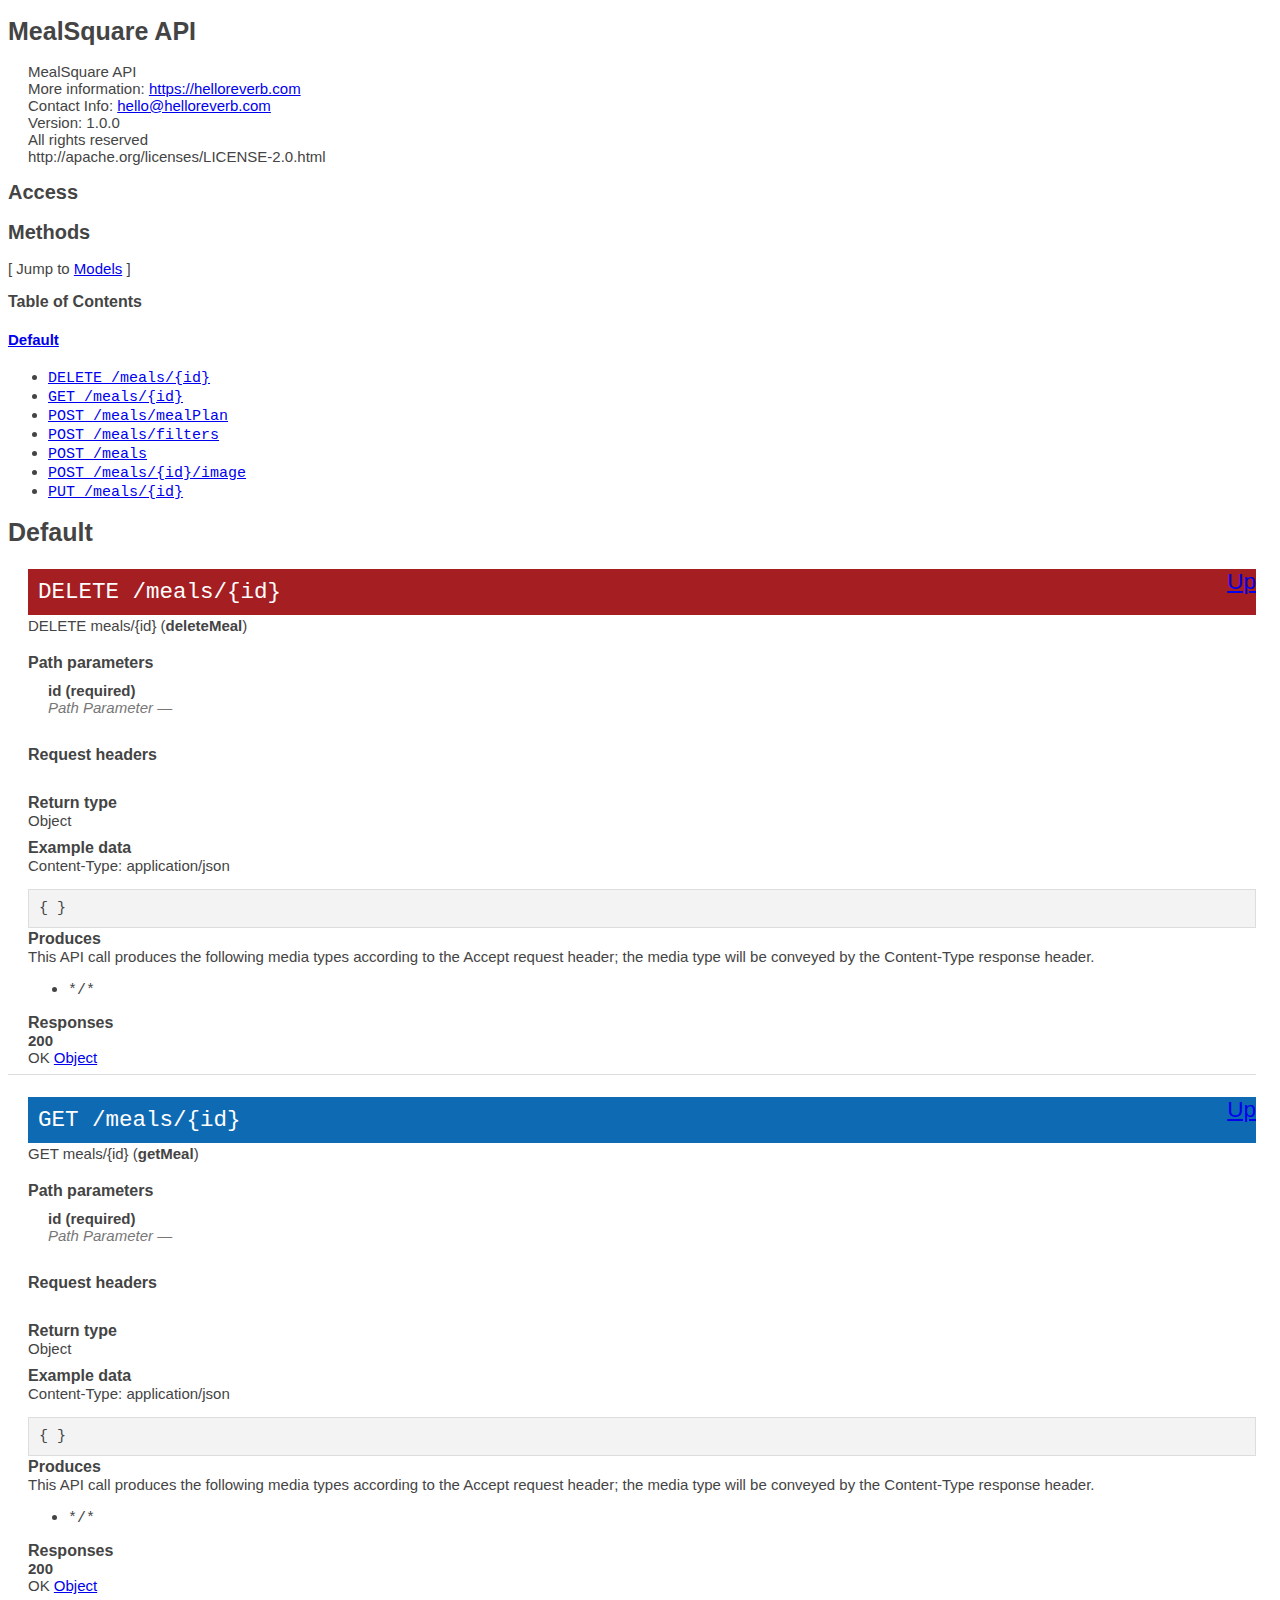
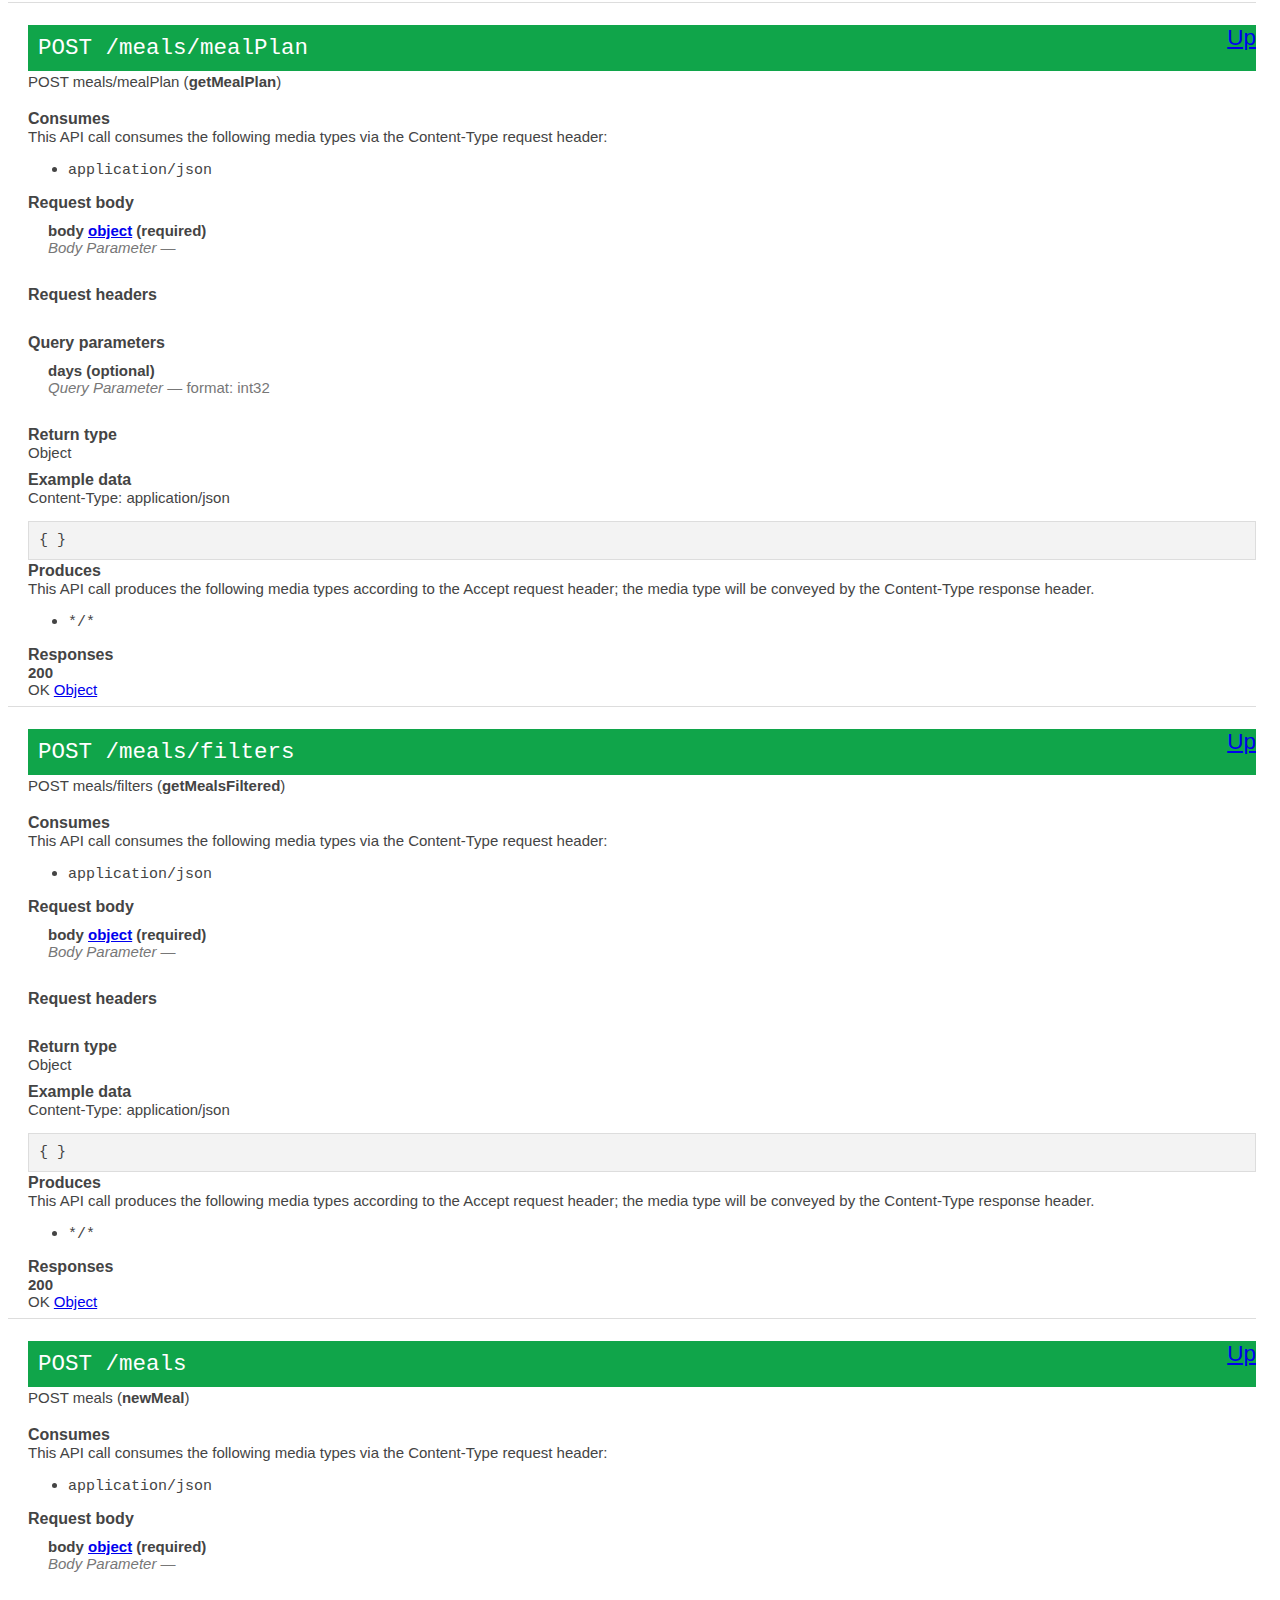
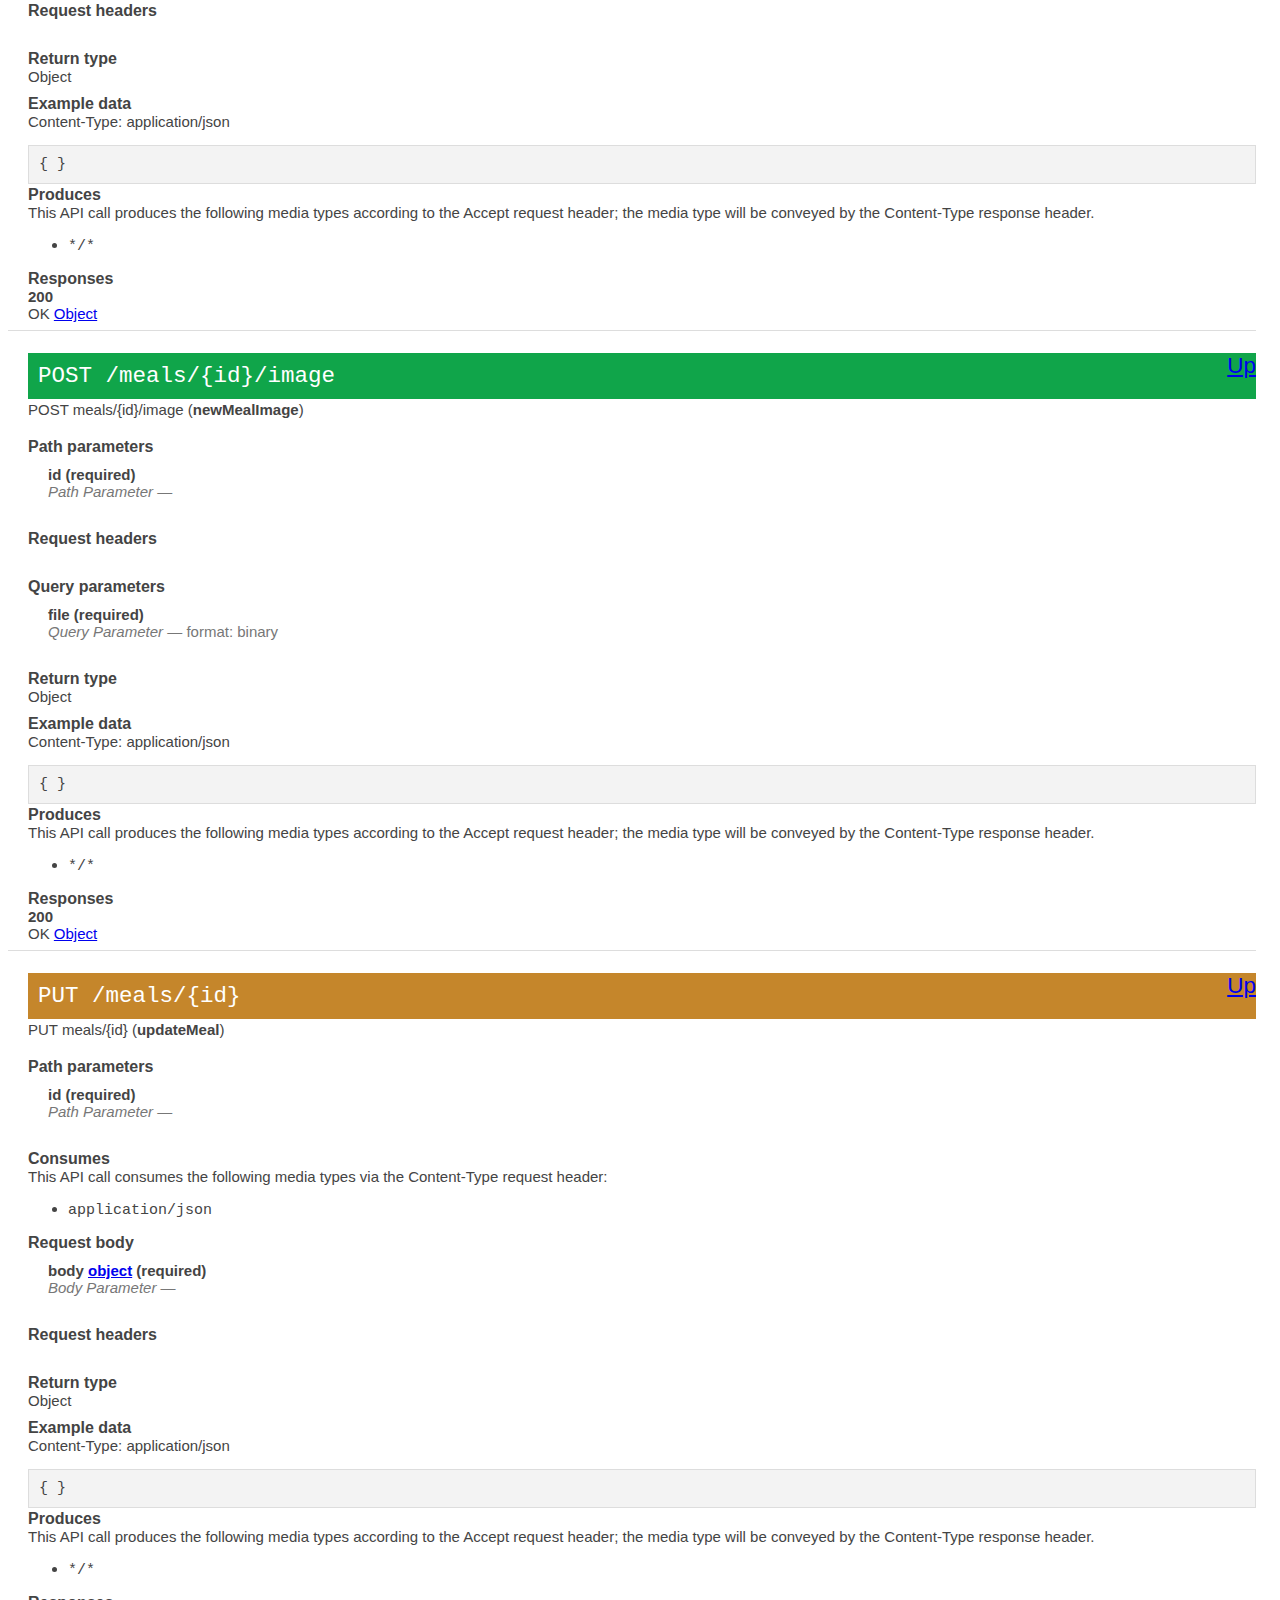
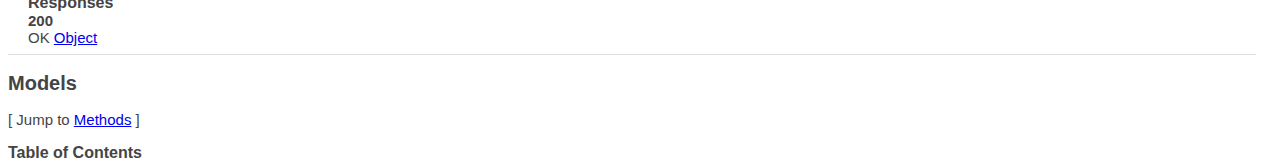
==== src/main/resources/static/mealsquare-api.html @ cbdb3742 "folder structure" ====
<!doctype html>
<html>
  <head>
    <title>MealSquare API</title>
    <style type="text/css">
      body {
      	font-family: Trebuchet MS, sans-serif;
      	font-size: 15px;
      	color: #444;
      	margin-right: 24px;
      }
      
      h1	{
      	font-size: 25px;
      }
      h2	{
      	font-size: 20px;
      }
      h3	{
      	font-size: 16px;
      	font-weight: bold;
      }
      hr	{
      	height: 1px;
      	border: 0;
      	color: #ddd;
      	background-color: #ddd;
      }
      
      .app-desc {
        clear: both;
        margin-left: 20px;
      }
      .param-name {
        width: 100%;
      }
      .license-info {
        margin-left: 20px;
      }
      
      .license-url {
        margin-left: 20px;
      }
      
      .model {
        margin: 0 0 0px 20px;
      }
      
      .method {
        margin-left: 20px;
      }
      
      .method-notes	{
      	margin: 10px 0 20px 0;
      	font-size: 90%;
      	color: #555;
      }
      
      pre {
        padding: 10px;
        margin-bottom: 2px;
      }
      
      .http-method {
       text-transform: uppercase;
      }
      
      pre.get {
        background-color: #0f6ab4;
      }
      
      pre.post {
        background-color: #10a54a;
      }
      
      pre.put {
        background-color: #c5862b;
      }
      
      pre.delete {
        background-color: #a41e22;
      }
      
      .huge	{
      	color: #fff;
      }
      
      pre.example {
        background-color: #f3f3f3;
        padding: 10px;
        border: 1px solid #ddd;
      }
      
      code {
        white-space: pre;
      }
      
      .nickname {
        font-weight: bold;
      }
      
      .method-path {
        font-size: 1.5em;
        background-color: #0f6ab4;
      }
      
      .up {
        float:right;
      }
      
      .parameter {
        width: 500px;
      }
      
      .param {
        width: 500px;
        padding: 10px 0 0 20px;
        font-weight: bold;
      }
      
      .param-desc {
        width: 700px;
        padding: 0 0 0 20px;
        color: #777;
      }
      
      .param-type {
        font-style: italic;
      }
      
      .param-enum-header {
      width: 700px;
      padding: 0 0 0 60px;
      color: #777;
      font-weight: bold;
      }
      
      .param-enum {
      width: 700px;
      padding: 0 0 0 80px;
      color: #777;
      font-style: italic;
      }
      
      .field-label {
        padding: 0;
        margin: 0;
        clear: both;
      }
      
      .field-items	{
      	padding: 0 0 15px 0;
      	margin-bottom: 15px;
      }
      
      .return-type {
        clear: both;
        padding-bottom: 10px;
      }
      
      .param-header {
        font-weight: bold;
      }
      
      .method-tags {
        text-align: right;
      }
      
      .method-tag {
        background: none repeat scroll 0% 0% #24A600;
        border-radius: 3px;
        padding: 2px 10px;
        margin: 2px;
        color: #FFF;
        display: inline-block;
        text-decoration: none;
      }
    </style>
  </head>
  <body>
  <h1>MealSquare API</h1>
    <div class="app-desc">MealSquare API</div>
    <div class="app-desc">More information: <a href="https://helloreverb.com">https://helloreverb.com</a></div>
    <div class="app-desc">Contact Info: <a href="hello@helloreverb.com">hello@helloreverb.com</a></div>
    <div class="app-desc">Version: 1.0.0</div>
    
    <div class="license-info">All rights reserved</div>
    <div class="license-url">http://apache.org/licenses/LICENSE-2.0.html</div>
  <h2>Access</h2>

  <h2><a name="__Methods">Methods</a></h2>
  [ Jump to <a href="#__Models">Models</a> ]

  <h3>Table of Contents </h3>
  <div class="method-summary"></div>
  <h4><a href="#Default">Default</a></h4>
  <ul>
  <li><a href="#deleteMeal"><code><span class="http-method">delete</span> /meals/{id}</code></a></li>
  <li><a href="#getMeal"><code><span class="http-method">get</span> /meals/{id}</code></a></li>
  <li><a href="#getMealPlan"><code><span class="http-method">post</span> /meals/mealPlan</code></a></li>
  <li><a href="#getMealsFiltered"><code><span class="http-method">post</span> /meals/filters</code></a></li>
  <li><a href="#newMeal"><code><span class="http-method">post</span> /meals</code></a></li>
  <li><a href="#newMealImage"><code><span class="http-method">post</span> /meals/{id}/image</code></a></li>
  <li><a href="#updateMeal"><code><span class="http-method">put</span> /meals/{id}</code></a></li>
  </ul>

  <h1><a name="Default">Default</a></h1>
  <div class="method"><a name="deleteMeal"></a>
    <div class="method-path">
    <a class="up" href="#__Methods">Up</a>
    <pre class="delete"><code class="huge"><span class="http-method">delete</span> /meals/{id}</code></pre></div>
    <div class="method-summary">DELETE meals/{id} (<span class="nickname">deleteMeal</span>)</div>
    <div class="method-notes"></div>

    <h3 class="field-label">Path parameters</h3>
    <div class="field-items">
      <div class="param">id (required)</div>
      
            <div class="param-desc"><span class="param-type">Path Parameter</span> &mdash;  </div>    </div>  <!-- field-items -->



    <h3 class="field-label">Request headers</h3>
    <div class="field-items">
    </div>  <!-- field-items -->



    <h3 class="field-label">Return type</h3>
    <div class="return-type">
      
      Object
    </div>

    <!--Todo: process Response Object and its headers, schema, examples -->

    <h3 class="field-label">Example data</h3>
    <div class="example-data-content-type">Content-Type: application/json</div>
    <pre class="example"><code>{ }</code></pre>

    <h3 class="field-label">Produces</h3>
    This API call produces the following media types according to the <span class="header">Accept</span> request header;
    the media type will be conveyed by the <span class="header">Content-Type</span> response header.
    <ul>
      <li><code>*/*</code></li>
    </ul>

    <h3 class="field-label">Responses</h3>
    <h4 class="field-label">200</h4>
    OK
        <a href="#Object">Object</a>
  </div> <!-- method -->
  <hr/>
  <div class="method"><a name="getMeal"></a>
    <div class="method-path">
    <a class="up" href="#__Methods">Up</a>
    <pre class="get"><code class="huge"><span class="http-method">get</span> /meals/{id}</code></pre></div>
    <div class="method-summary">GET meals/{id} (<span class="nickname">getMeal</span>)</div>
    <div class="method-notes"></div>

    <h3 class="field-label">Path parameters</h3>
    <div class="field-items">
      <div class="param">id (required)</div>
      
            <div class="param-desc"><span class="param-type">Path Parameter</span> &mdash;  </div>    </div>  <!-- field-items -->



    <h3 class="field-label">Request headers</h3>
    <div class="field-items">
    </div>  <!-- field-items -->



    <h3 class="field-label">Return type</h3>
    <div class="return-type">
      
      Object
    </div>

    <!--Todo: process Response Object and its headers, schema, examples -->

    <h3 class="field-label">Example data</h3>
    <div class="example-data-content-type">Content-Type: application/json</div>
    <pre class="example"><code>{ }</code></pre>

    <h3 class="field-label">Produces</h3>
    This API call produces the following media types according to the <span class="header">Accept</span> request header;
    the media type will be conveyed by the <span class="header">Content-Type</span> response header.
    <ul>
      <li><code>*/*</code></li>
    </ul>

    <h3 class="field-label">Responses</h3>
    <h4 class="field-label">200</h4>
    OK
        <a href="#Object">Object</a>
  </div> <!-- method -->
  <hr/>
  <div class="method"><a name="getMealPlan"></a>
    <div class="method-path">
    <a class="up" href="#__Methods">Up</a>
    <pre class="post"><code class="huge"><span class="http-method">post</span> /meals/mealPlan</code></pre></div>
    <div class="method-summary">POST meals/mealPlan (<span class="nickname">getMealPlan</span>)</div>
    <div class="method-notes"></div>


    <h3 class="field-label">Consumes</h3>
    This API call consumes the following media types via the <span class="header">Content-Type</span> request header:
    <ul>
      <li><code>application/json</code></li>
    </ul>

    <h3 class="field-label">Request body</h3>
    <div class="field-items">
      <div class="param">body <a href="#object">object</a> (required)</div>
      
            <div class="param-desc"><span class="param-type">Body Parameter</span> &mdash;  </div>
                </div>  <!-- field-items -->

    <h3 class="field-label">Request headers</h3>
    <div class="field-items">
    </div>  <!-- field-items -->

    <h3 class="field-label">Query parameters</h3>
    <div class="field-items">
      <div class="param">days (optional)</div>
      
            <div class="param-desc"><span class="param-type">Query Parameter</span> &mdash;  format: int32</div>    </div>  <!-- field-items -->


    <h3 class="field-label">Return type</h3>
    <div class="return-type">
      
      Object
    </div>

    <!--Todo: process Response Object and its headers, schema, examples -->

    <h3 class="field-label">Example data</h3>
    <div class="example-data-content-type">Content-Type: application/json</div>
    <pre class="example"><code>{ }</code></pre>

    <h3 class="field-label">Produces</h3>
    This API call produces the following media types according to the <span class="header">Accept</span> request header;
    the media type will be conveyed by the <span class="header">Content-Type</span> response header.
    <ul>
      <li><code>*/*</code></li>
    </ul>

    <h3 class="field-label">Responses</h3>
    <h4 class="field-label">200</h4>
    OK
        <a href="#Object">Object</a>
  </div> <!-- method -->
  <hr/>
  <div class="method"><a name="getMealsFiltered"></a>
    <div class="method-path">
    <a class="up" href="#__Methods">Up</a>
    <pre class="post"><code class="huge"><span class="http-method">post</span> /meals/filters</code></pre></div>
    <div class="method-summary">POST meals/filters (<span class="nickname">getMealsFiltered</span>)</div>
    <div class="method-notes"></div>


    <h3 class="field-label">Consumes</h3>
    This API call consumes the following media types via the <span class="header">Content-Type</span> request header:
    <ul>
      <li><code>application/json</code></li>
    </ul>

    <h3 class="field-label">Request body</h3>
    <div class="field-items">
      <div class="param">body <a href="#object">object</a> (required)</div>
      
            <div class="param-desc"><span class="param-type">Body Parameter</span> &mdash;  </div>
                </div>  <!-- field-items -->

    <h3 class="field-label">Request headers</h3>
    <div class="field-items">
    </div>  <!-- field-items -->



    <h3 class="field-label">Return type</h3>
    <div class="return-type">
      
      Object
    </div>

    <!--Todo: process Response Object and its headers, schema, examples -->

    <h3 class="field-label">Example data</h3>
    <div class="example-data-content-type">Content-Type: application/json</div>
    <pre class="example"><code>{ }</code></pre>

    <h3 class="field-label">Produces</h3>
    This API call produces the following media types according to the <span class="header">Accept</span> request header;
    the media type will be conveyed by the <span class="header">Content-Type</span> response header.
    <ul>
      <li><code>*/*</code></li>
    </ul>

    <h3 class="field-label">Responses</h3>
    <h4 class="field-label">200</h4>
    OK
        <a href="#Object">Object</a>
  </div> <!-- method -->
  <hr/>
  <div class="method"><a name="newMeal"></a>
    <div class="method-path">
    <a class="up" href="#__Methods">Up</a>
    <pre class="post"><code class="huge"><span class="http-method">post</span> /meals</code></pre></div>
    <div class="method-summary">POST meals (<span class="nickname">newMeal</span>)</div>
    <div class="method-notes"></div>


    <h3 class="field-label">Consumes</h3>
    This API call consumes the following media types via the <span class="header">Content-Type</span> request header:
    <ul>
      <li><code>application/json</code></li>
    </ul>

    <h3 class="field-label">Request body</h3>
    <div class="field-items">
      <div class="param">body <a href="#object">object</a> (required)</div>
      
            <div class="param-desc"><span class="param-type">Body Parameter</span> &mdash;  </div>
                </div>  <!-- field-items -->

    <h3 class="field-label">Request headers</h3>
    <div class="field-items">
    </div>  <!-- field-items -->



    <h3 class="field-label">Return type</h3>
    <div class="return-type">
      
      Object
    </div>

    <!--Todo: process Response Object and its headers, schema, examples -->

    <h3 class="field-label">Example data</h3>
    <div class="example-data-content-type">Content-Type: application/json</div>
    <pre class="example"><code>{ }</code></pre>

    <h3 class="field-label">Produces</h3>
    This API call produces the following media types according to the <span class="header">Accept</span> request header;
    the media type will be conveyed by the <span class="header">Content-Type</span> response header.
    <ul>
      <li><code>*/*</code></li>
    </ul>

    <h3 class="field-label">Responses</h3>
    <h4 class="field-label">200</h4>
    OK
        <a href="#Object">Object</a>
  </div> <!-- method -->
  <hr/>
  <div class="method"><a name="newMealImage"></a>
    <div class="method-path">
    <a class="up" href="#__Methods">Up</a>
    <pre class="post"><code class="huge"><span class="http-method">post</span> /meals/{id}/image</code></pre></div>
    <div class="method-summary">POST meals/{id}/image (<span class="nickname">newMealImage</span>)</div>
    <div class="method-notes"></div>

    <h3 class="field-label">Path parameters</h3>
    <div class="field-items">
      <div class="param">id (required)</div>
      
            <div class="param-desc"><span class="param-type">Path Parameter</span> &mdash;  </div>    </div>  <!-- field-items -->



    <h3 class="field-label">Request headers</h3>
    <div class="field-items">
    </div>  <!-- field-items -->

    <h3 class="field-label">Query parameters</h3>
    <div class="field-items">
      <div class="param">file (required)</div>
      
            <div class="param-desc"><span class="param-type">Query Parameter</span> &mdash;  format: binary</div>    </div>  <!-- field-items -->


    <h3 class="field-label">Return type</h3>
    <div class="return-type">
      
      Object
    </div>

    <!--Todo: process Response Object and its headers, schema, examples -->

    <h3 class="field-label">Example data</h3>
    <div class="example-data-content-type">Content-Type: application/json</div>
    <pre class="example"><code>{ }</code></pre>

    <h3 class="field-label">Produces</h3>
    This API call produces the following media types according to the <span class="header">Accept</span> request header;
    the media type will be conveyed by the <span class="header">Content-Type</span> response header.
    <ul>
      <li><code>*/*</code></li>
    </ul>

    <h3 class="field-label">Responses</h3>
    <h4 class="field-label">200</h4>
    OK
        <a href="#Object">Object</a>
  </div> <!-- method -->
  <hr/>
  <div class="method"><a name="updateMeal"></a>
    <div class="method-path">
    <a class="up" href="#__Methods">Up</a>
    <pre class="put"><code class="huge"><span class="http-method">put</span> /meals/{id}</code></pre></div>
    <div class="method-summary">PUT meals/{id} (<span class="nickname">updateMeal</span>)</div>
    <div class="method-notes"></div>

    <h3 class="field-label">Path parameters</h3>
    <div class="field-items">
      <div class="param">id (required)</div>
      
            <div class="param-desc"><span class="param-type">Path Parameter</span> &mdash;  </div>    </div>  <!-- field-items -->

    <h3 class="field-label">Consumes</h3>
    This API call consumes the following media types via the <span class="header">Content-Type</span> request header:
    <ul>
      <li><code>application/json</code></li>
    </ul>

    <h3 class="field-label">Request body</h3>
    <div class="field-items">
      <div class="param">body <a href="#object">object</a> (required)</div>
      
            <div class="param-desc"><span class="param-type">Body Parameter</span> &mdash;  </div>
                </div>  <!-- field-items -->

    <h3 class="field-label">Request headers</h3>
    <div class="field-items">
    </div>  <!-- field-items -->



    <h3 class="field-label">Return type</h3>
    <div class="return-type">
      
      Object
    </div>

    <!--Todo: process Response Object and its headers, schema, examples -->

    <h3 class="field-label">Example data</h3>
    <div class="example-data-content-type">Content-Type: application/json</div>
    <pre class="example"><code>{ }</code></pre>

    <h3 class="field-label">Produces</h3>
    This API call produces the following media types according to the <span class="header">Accept</span> request header;
    the media type will be conveyed by the <span class="header">Content-Type</span> response header.
    <ul>
      <li><code>*/*</code></li>
    </ul>

    <h3 class="field-label">Responses</h3>
    <h4 class="field-label">200</h4>
    OK
        <a href="#Object">Object</a>
  </div> <!-- method -->
  <hr/>

  <h2><a name="__Models">Models</a></h2>
  [ Jump to <a href="#__Methods">Methods</a> ]

  <h3>Table of Contents</h3>
  <ol>
  </ol>

  </body>
</html>
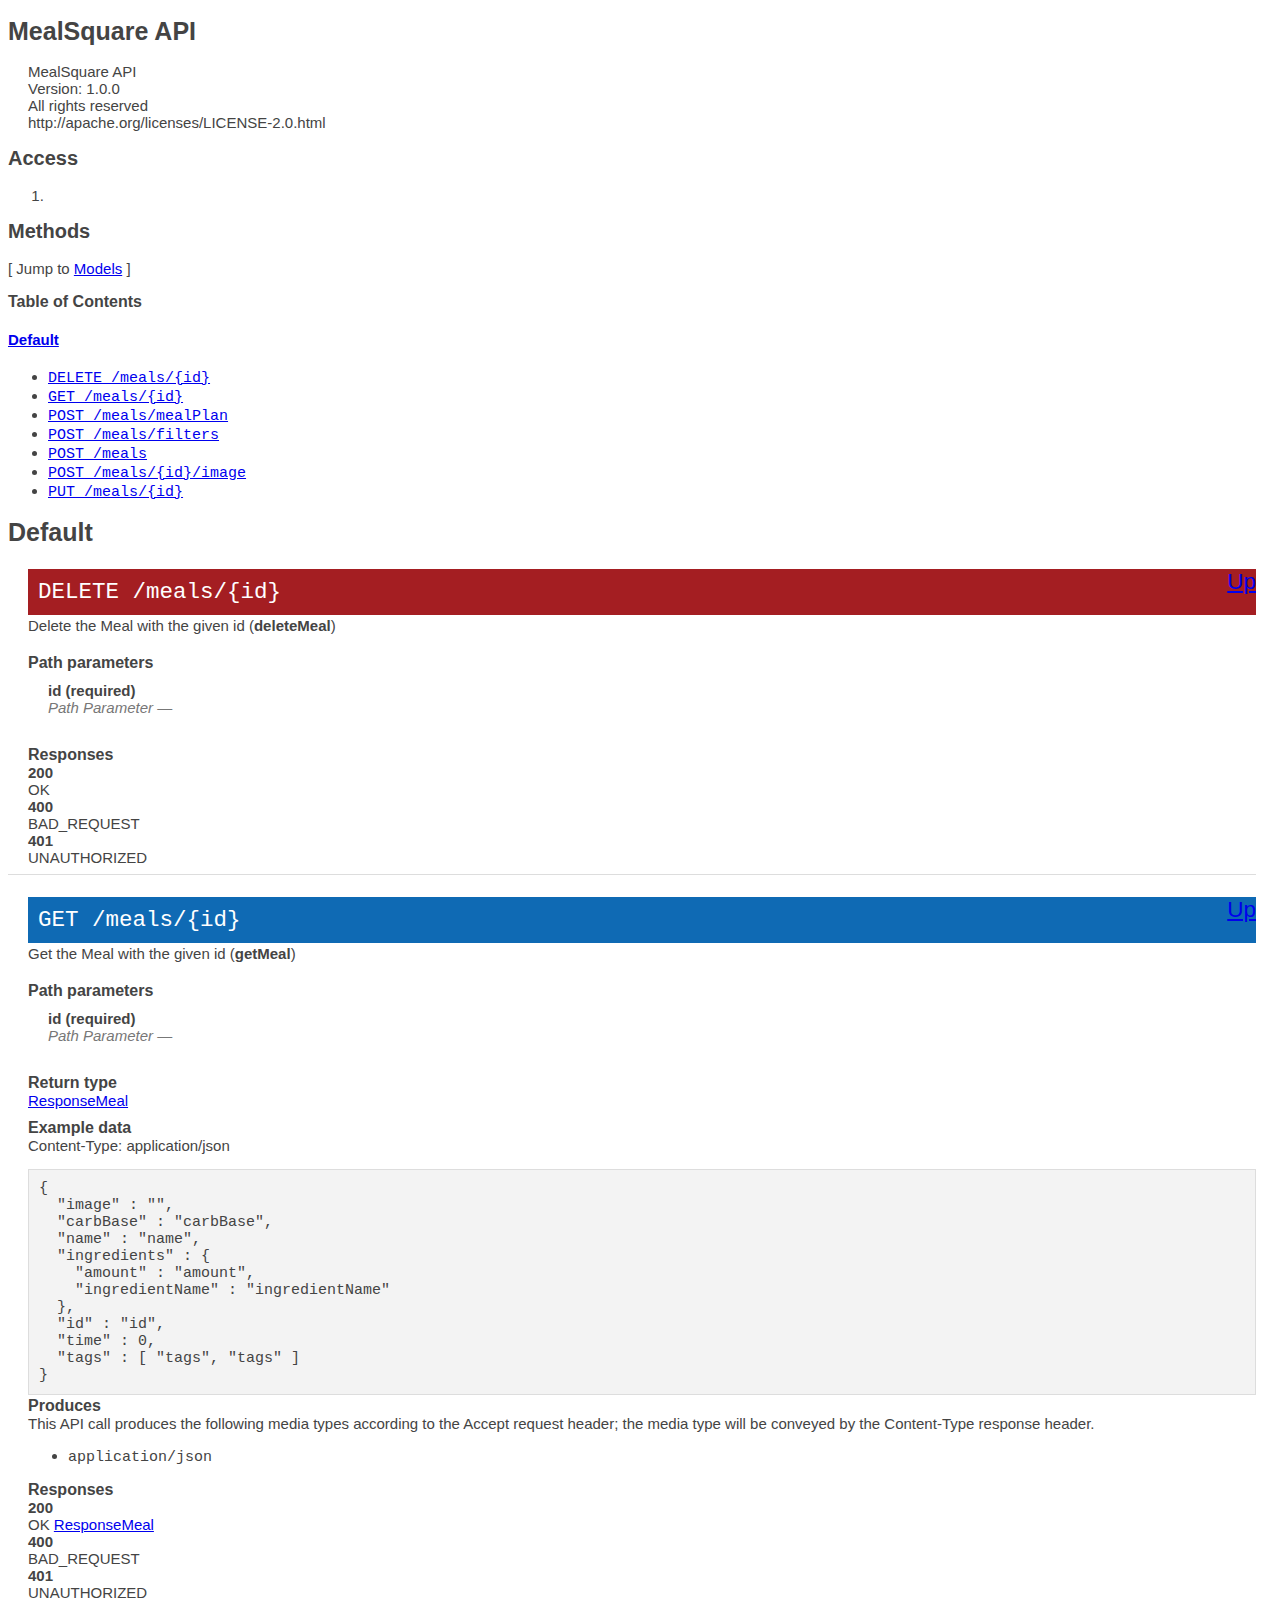
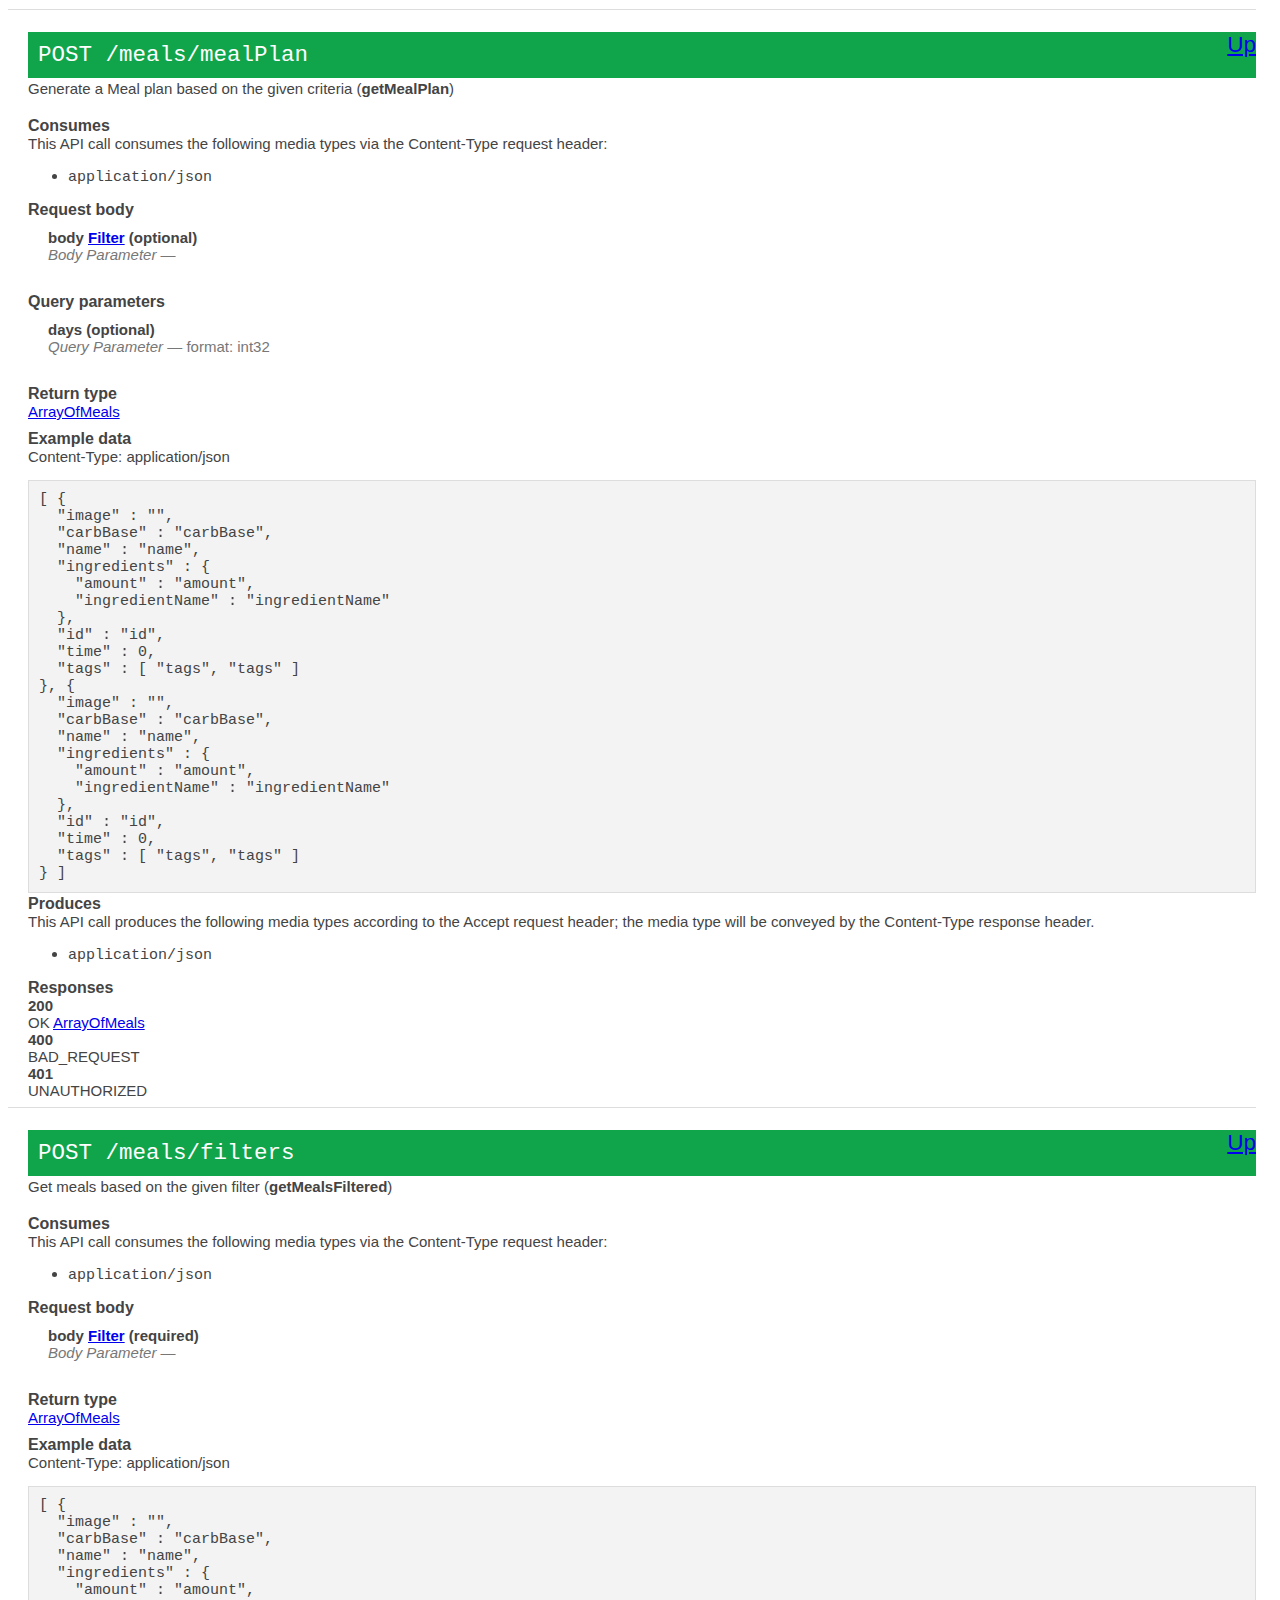
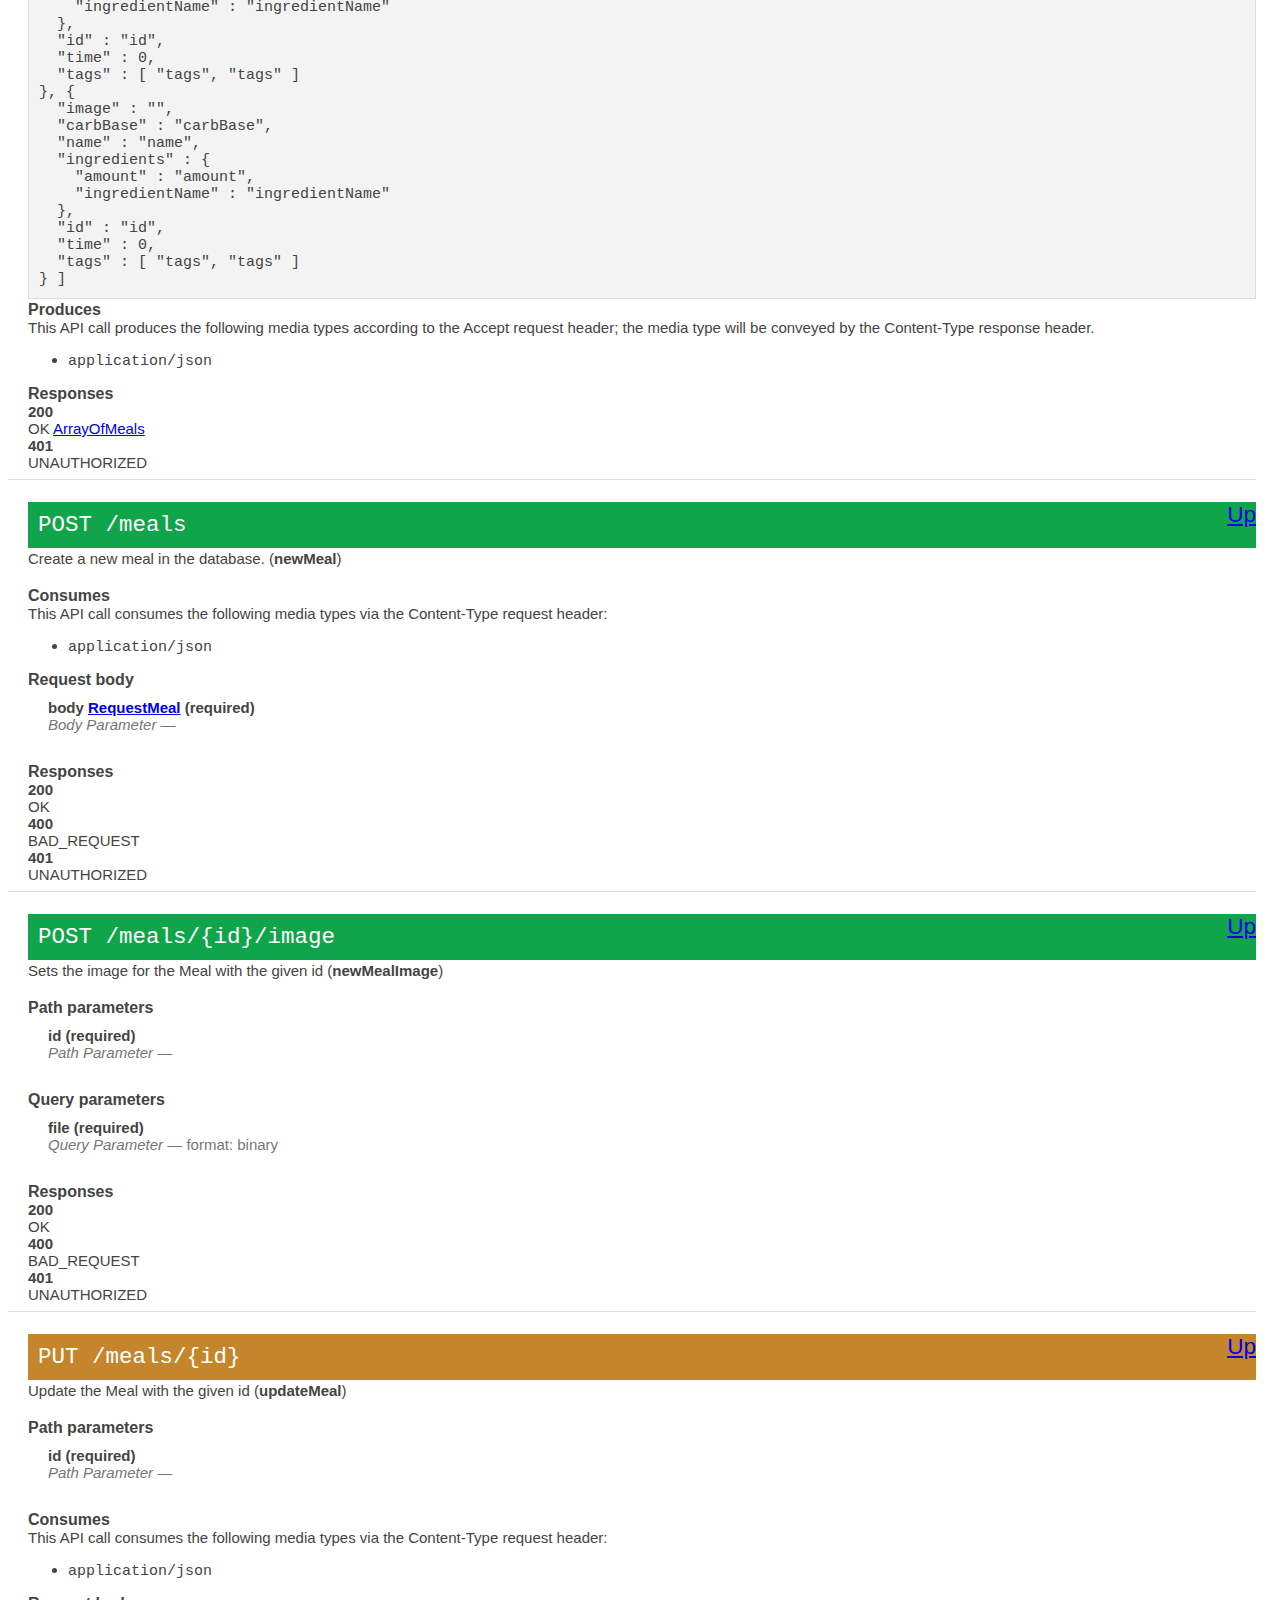
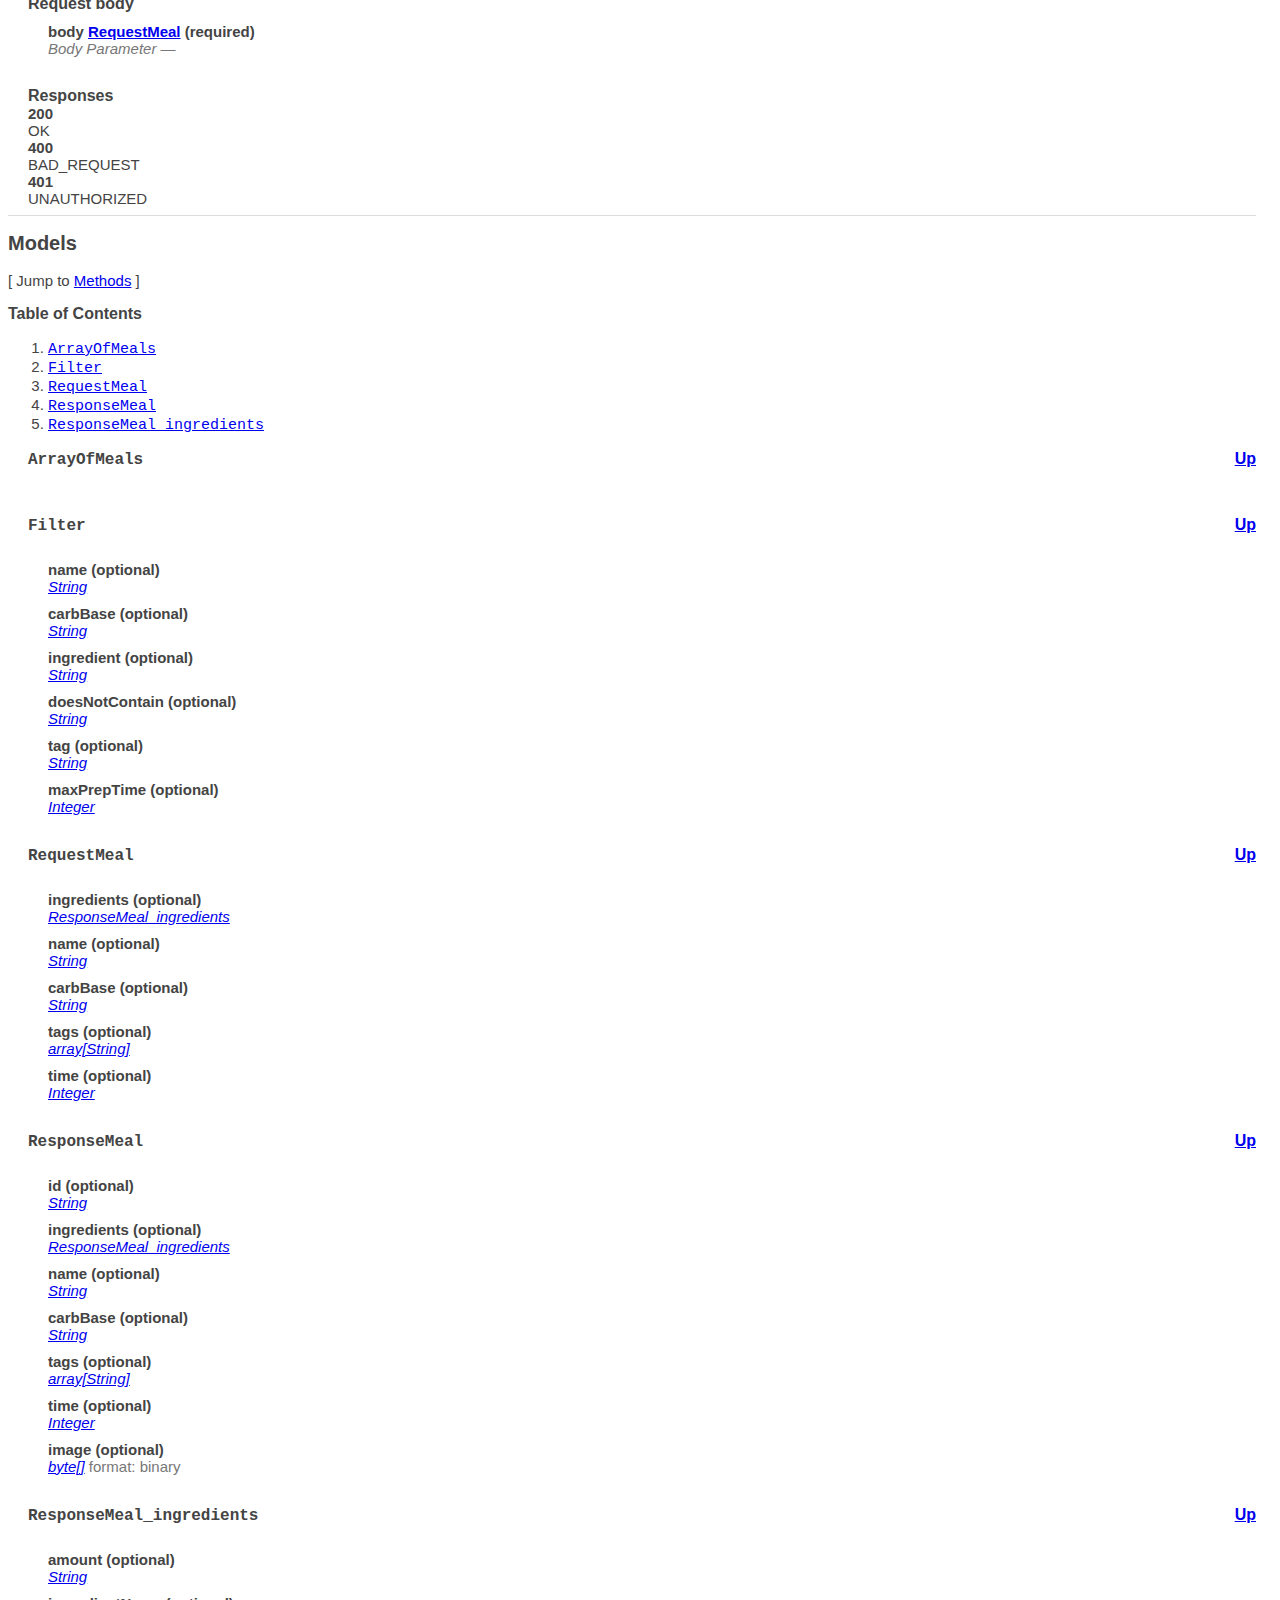
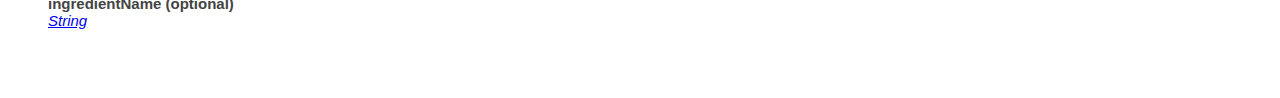
==== commit d8f21c42: "#25 revised the api documentation" ====
--- a/src/main/resources/static/mealsquare-api.html
+++ b/src/main/resources/static/mealsquare-api.html
@@ -180,13 +180,14 @@
   <body>
   <h1>MealSquare API</h1>
     <div class="app-desc">MealSquare API</div>
-    <div class="app-desc">More information: <a href="https://helloreverb.com">https://helloreverb.com</a></div>
-    <div class="app-desc">Contact Info: <a href="hello@helloreverb.com">hello@helloreverb.com</a></div>
     <div class="app-desc">Version: 1.0.0</div>
     
     <div class="license-info">All rights reserved</div>
     <div class="license-url">http://apache.org/licenses/LICENSE-2.0.html</div>
   <h2>Access</h2>
+    <ol>
+      <li></li>
+    </ol>
 
   <h2><a name="__Methods">Methods</a></h2>
   [ Jump to <a href="#__Models">Models</a> ]
@@ -209,7 +210,7 @@
     <div class="method-path">
     <a class="up" href="#__Methods">Up</a>
     <pre class="delete"><code class="huge"><span class="http-method">delete</span> /meals/{id}</code></pre></div>
-    <div class="method-summary">DELETE meals/{id} (<span class="nickname">deleteMeal</span>)</div>
+    <div class="method-summary">Delete the Meal with the given id (<span class="nickname">deleteMeal</span>)</div>
     <div class="method-notes"></div>
 
     <h3 class="field-label">Path parameters</h3>
@@ -220,42 +221,31 @@
 
 
 
-    <h3 class="field-label">Request headers</h3>
-    <div class="field-items">
-    </div>  <!-- field-items -->
-
-
-
-    <h3 class="field-label">Return type</h3>
-    <div class="return-type">
-      
-      Object
-    </div>
+
+
+
 
     <!--Todo: process Response Object and its headers, schema, examples -->
 
-    <h3 class="field-label">Example data</h3>
-    <div class="example-data-content-type">Content-Type: application/json</div>
-    <pre class="example"><code>{ }</code></pre>
-
-    <h3 class="field-label">Produces</h3>
-    This API call produces the following media types according to the <span class="header">Accept</span> request header;
-    the media type will be conveyed by the <span class="header">Content-Type</span> response header.
-    <ul>
-      <li><code>*/*</code></li>
-    </ul>
+
 
     <h3 class="field-label">Responses</h3>
     <h4 class="field-label">200</h4>
     OK
-        <a href="#Object">Object</a>
+        <a href="#"></a>
+    <h4 class="field-label">400</h4>
+    BAD_REQUEST
+        <a href="#"></a>
+    <h4 class="field-label">401</h4>
+    UNAUTHORIZED
+        <a href="#"></a>
   </div> <!-- method -->
   <hr/>
   <div class="method"><a name="getMeal"></a>
     <div class="method-path">
     <a class="up" href="#__Methods">Up</a>
     <pre class="get"><code class="huge"><span class="http-method">get</span> /meals/{id}</code></pre></div>
-    <div class="method-summary">GET meals/{id} (<span class="nickname">getMeal</span>)</div>
+    <div class="method-summary">Get the Meal with the given id (<span class="nickname">getMeal</span>)</div>
     <div class="method-notes"></div>
 
     <h3 class="field-label">Path parameters</h3>
@@ -266,42 +256,56 @@
 
 
 
-    <h3 class="field-label">Request headers</h3>
-    <div class="field-items">
-    </div>  <!-- field-items -->
 
 
 
     <h3 class="field-label">Return type</h3>
     <div class="return-type">
-      
-      Object
+      <a href="#ResponseMeal">ResponseMeal</a>
+      
     </div>
 
     <!--Todo: process Response Object and its headers, schema, examples -->
 
     <h3 class="field-label">Example data</h3>
     <div class="example-data-content-type">Content-Type: application/json</div>
-    <pre class="example"><code>{ }</code></pre>
+    <pre class="example"><code>{
+  "image" : "",
+  "carbBase" : "carbBase",
+  "name" : "name",
+  "ingredients" : {
+    "amount" : "amount",
+    "ingredientName" : "ingredientName"
+  },
+  "id" : "id",
+  "time" : 0,
+  "tags" : [ "tags", "tags" ]
+}</code></pre>
 
     <h3 class="field-label">Produces</h3>
     This API call produces the following media types according to the <span class="header">Accept</span> request header;
     the media type will be conveyed by the <span class="header">Content-Type</span> response header.
     <ul>
-      <li><code>*/*</code></li>
+      <li><code>application/json</code></li>
     </ul>
 
     <h3 class="field-label">Responses</h3>
     <h4 class="field-label">200</h4>
     OK
-        <a href="#Object">Object</a>
+        <a href="#ResponseMeal">ResponseMeal</a>
+    <h4 class="field-label">400</h4>
+    BAD_REQUEST
+        <a href="#"></a>
+    <h4 class="field-label">401</h4>
+    UNAUTHORIZED
+        <a href="#"></a>
   </div> <!-- method -->
   <hr/>
   <div class="method"><a name="getMealPlan"></a>
     <div class="method-path">
     <a class="up" href="#__Methods">Up</a>
     <pre class="post"><code class="huge"><span class="http-method">post</span> /meals/mealPlan</code></pre></div>
-    <div class="method-summary">POST meals/mealPlan (<span class="nickname">getMealPlan</span>)</div>
+    <div class="method-summary">Generate a Meal plan based on the given criteria (<span class="nickname">getMealPlan</span>)</div>
     <div class="method-notes"></div>
 
 
@@ -313,14 +317,11 @@
 
     <h3 class="field-label">Request body</h3>
     <div class="field-items">
-      <div class="param">body <a href="#object">object</a> (required)</div>
+      <div class="param">body <a href="#Filter">Filter</a> (optional)</div>
       
             <div class="param-desc"><span class="param-type">Body Parameter</span> &mdash;  </div>
                 </div>  <!-- field-items -->
 
-    <h3 class="field-label">Request headers</h3>
-    <div class="field-items">
-    </div>  <!-- field-items -->
 
     <h3 class="field-label">Query parameters</h3>
     <div class="field-items">
@@ -331,34 +332,62 @@
 
     <h3 class="field-label">Return type</h3>
     <div class="return-type">
-      
-      Object
+      <a href="#ArrayOfMeals">ArrayOfMeals</a>
+      
     </div>
 
     <!--Todo: process Response Object and its headers, schema, examples -->
 
     <h3 class="field-label">Example data</h3>
     <div class="example-data-content-type">Content-Type: application/json</div>
-    <pre class="example"><code>{ }</code></pre>
+    <pre class="example"><code>[ {
+  "image" : "",
+  "carbBase" : "carbBase",
+  "name" : "name",
+  "ingredients" : {
+    "amount" : "amount",
+    "ingredientName" : "ingredientName"
+  },
+  "id" : "id",
+  "time" : 0,
+  "tags" : [ "tags", "tags" ]
+}, {
+  "image" : "",
+  "carbBase" : "carbBase",
+  "name" : "name",
+  "ingredients" : {
+    "amount" : "amount",
+    "ingredientName" : "ingredientName"
+  },
+  "id" : "id",
+  "time" : 0,
+  "tags" : [ "tags", "tags" ]
+} ]</code></pre>
 
     <h3 class="field-label">Produces</h3>
     This API call produces the following media types according to the <span class="header">Accept</span> request header;
     the media type will be conveyed by the <span class="header">Content-Type</span> response header.
     <ul>
-      <li><code>*/*</code></li>
+      <li><code>application/json</code></li>
     </ul>
 
     <h3 class="field-label">Responses</h3>
     <h4 class="field-label">200</h4>
     OK
-        <a href="#Object">Object</a>
+        <a href="#ArrayOfMeals">ArrayOfMeals</a>
+    <h4 class="field-label">400</h4>
+    BAD_REQUEST
+        <a href="#"></a>
+    <h4 class="field-label">401</h4>
+    UNAUTHORIZED
+        <a href="#"></a>
   </div> <!-- method -->
   <hr/>
   <div class="method"><a name="getMealsFiltered"></a>
     <div class="method-path">
     <a class="up" href="#__Methods">Up</a>
     <pre class="post"><code class="huge"><span class="http-method">post</span> /meals/filters</code></pre></div>
-    <div class="method-summary">POST meals/filters (<span class="nickname">getMealsFiltered</span>)</div>
+    <div class="method-summary">Get meals based on the given filter (<span class="nickname">getMealsFiltered</span>)</div>
     <div class="method-notes"></div>
 
 
@@ -370,47 +399,69 @@
 
     <h3 class="field-label">Request body</h3>
     <div class="field-items">
-      <div class="param">body <a href="#object">object</a> (required)</div>
+      <div class="param">body <a href="#Filter">Filter</a> (required)</div>
       
             <div class="param-desc"><span class="param-type">Body Parameter</span> &mdash;  </div>
                 </div>  <!-- field-items -->
 
-    <h3 class="field-label">Request headers</h3>
-    <div class="field-items">
-    </div>  <!-- field-items -->
 
 
 
     <h3 class="field-label">Return type</h3>
     <div class="return-type">
-      
-      Object
+      <a href="#ArrayOfMeals">ArrayOfMeals</a>
+      
     </div>
 
     <!--Todo: process Response Object and its headers, schema, examples -->
 
     <h3 class="field-label">Example data</h3>
     <div class="example-data-content-type">Content-Type: application/json</div>
-    <pre class="example"><code>{ }</code></pre>
+    <pre class="example"><code>[ {
+  "image" : "",
+  "carbBase" : "carbBase",
+  "name" : "name",
+  "ingredients" : {
+    "amount" : "amount",
+    "ingredientName" : "ingredientName"
+  },
+  "id" : "id",
+  "time" : 0,
+  "tags" : [ "tags", "tags" ]
+}, {
+  "image" : "",
+  "carbBase" : "carbBase",
+  "name" : "name",
+  "ingredients" : {
+    "amount" : "amount",
+    "ingredientName" : "ingredientName"
+  },
+  "id" : "id",
+  "time" : 0,
+  "tags" : [ "tags", "tags" ]
+} ]</code></pre>
 
     <h3 class="field-label">Produces</h3>
     This API call produces the following media types according to the <span class="header">Accept</span> request header;
     the media type will be conveyed by the <span class="header">Content-Type</span> response header.
     <ul>
-      <li><code>*/*</code></li>
+      <li><code>application/json</code></li>
     </ul>
 
     <h3 class="field-label">Responses</h3>
     <h4 class="field-label">200</h4>
     OK
-        <a href="#Object">Object</a>
+        <a href="#ArrayOfMeals">ArrayOfMeals</a>
+    <h4 class="field-label">401</h4>
+    UNAUTHORIZED
+        <a href="#"></a>
   </div> <!-- method -->
   <hr/>
   <div class="method"><a name="newMeal"></a>
     <div class="method-path">
     <a class="up" href="#__Methods">Up</a>
     <pre class="post"><code class="huge"><span class="http-method">post</span> /meals</code></pre></div>
-    <div class="method-summary">POST meals (<span class="nickname">newMeal</span>)</div>
+    <div class="method-summary">Create a new meal in the database. (<span class="nickname">newMeal</span>)</div>
     <div class="method-notes"></div>
 
 
@@ -422,47 +473,36 @@
 
     <h3 class="field-label">Request body</h3>
     <div class="field-items">
-      <div class="param">body <a href="#object">object</a> (required)</div>
+      <div class="param">body <a href="#RequestMeal">RequestMeal</a> (required)</div>
       
             <div class="param-desc"><span class="param-type">Body Parameter</span> &mdash;  </div>
                 </div>  <!-- field-items -->
 
-    <h3 class="field-label">Request headers</h3>
-    <div class="field-items">
-    </div>  <!-- field-items -->
-
-
-
-    <h3 class="field-label">Return type</h3>
-    <div class="return-type">
-      
-      Object
-    </div>
+
+
+
 
     <!--Todo: process Response Object and its headers, schema, examples -->
 
-    <h3 class="field-label">Example data</h3>
-    <div class="example-data-content-type">Content-Type: application/json</div>
-    <pre class="example"><code>{ }</code></pre>
-
-    <h3 class="field-label">Produces</h3>
-    This API call produces the following media types according to the <span class="header">Accept</span> request header;
-    the media type will be conveyed by the <span class="header">Content-Type</span> response header.
-    <ul>
-      <li><code>*/*</code></li>
-    </ul>
+
 
     <h3 class="field-label">Responses</h3>
     <h4 class="field-label">200</h4>
     OK
-        <a href="#Object">Object</a>
+        <a href="#"></a>
+    <h4 class="field-label">400</h4>
+    BAD_REQUEST
+        <a href="#"></a>
+    <h4 class="field-label">401</h4>
+    UNAUTHORIZED
+        <a href="#"></a>
   </div> <!-- method -->
   <hr/>
   <div class="method"><a name="newMealImage"></a>
     <div class="method-path">
     <a class="up" href="#__Methods">Up</a>
     <pre class="post"><code class="huge"><span class="http-method">post</span> /meals/{id}/image</code></pre></div>
-    <div class="method-summary">POST meals/{id}/image (<span class="nickname">newMealImage</span>)</div>
+    <div class="method-summary">Sets the image for the Meal with the given id (<span class="nickname">newMealImage</span>)</div>
     <div class="method-notes"></div>
 
     <h3 class="field-label">Path parameters</h3>
@@ -473,9 +513,6 @@
 
 
 
-    <h3 class="field-label">Request headers</h3>
-    <div class="field-items">
-    </div>  <!-- field-items -->
 
     <h3 class="field-label">Query parameters</h3>
     <div class="field-items">
@@ -484,36 +521,28 @@
             <div class="param-desc"><span class="param-type">Query Parameter</span> &mdash;  format: binary</div>    </div>  <!-- field-items -->
 
 
-    <h3 class="field-label">Return type</h3>
-    <div class="return-type">
-      
-      Object
-    </div>
 
     <!--Todo: process Response Object and its headers, schema, examples -->
 
-    <h3 class="field-label">Example data</h3>
-    <div class="example-data-content-type">Content-Type: application/json</div>
-    <pre class="example"><code>{ }</code></pre>
-
-    <h3 class="field-label">Produces</h3>
-    This API call produces the following media types according to the <span class="header">Accept</span> request header;
-    the media type will be conveyed by the <span class="header">Content-Type</span> response header.
-    <ul>
-      <li><code>*/*</code></li>
-    </ul>
+
 
     <h3 class="field-label">Responses</h3>
     <h4 class="field-label">200</h4>
     OK
-        <a href="#Object">Object</a>
+        <a href="#"></a>
+    <h4 class="field-label">400</h4>
+    BAD_REQUEST
+        <a href="#"></a>
+    <h4 class="field-label">401</h4>
+    UNAUTHORIZED
+        <a href="#"></a>
   </div> <!-- method -->
   <hr/>
   <div class="method"><a name="updateMeal"></a>
     <div class="method-path">
     <a class="up" href="#__Methods">Up</a>
     <pre class="put"><code class="huge"><span class="http-method">put</span> /meals/{id}</code></pre></div>
-    <div class="method-summary">PUT meals/{id} (<span class="nickname">updateMeal</span>)</div>
+    <div class="method-summary">Update the Meal with the given id (<span class="nickname">updateMeal</span>)</div>
     <div class="method-notes"></div>
 
     <h3 class="field-label">Path parameters</h3>
@@ -530,40 +559,29 @@
 
     <h3 class="field-label">Request body</h3>
     <div class="field-items">
-      <div class="param">body <a href="#object">object</a> (required)</div>
+      <div class="param">body <a href="#RequestMeal">RequestMeal</a> (required)</div>
       
             <div class="param-desc"><span class="param-type">Body Parameter</span> &mdash;  </div>
                 </div>  <!-- field-items -->
 
-    <h3 class="field-label">Request headers</h3>
-    <div class="field-items">
-    </div>  <!-- field-items -->
-
-
-
-    <h3 class="field-label">Return type</h3>
-    <div class="return-type">
-      
-      Object
-    </div>
+
+
+
 
     <!--Todo: process Response Object and its headers, schema, examples -->
 
-    <h3 class="field-label">Example data</h3>
-    <div class="example-data-content-type">Content-Type: application/json</div>
-    <pre class="example"><code>{ }</code></pre>
-
-    <h3 class="field-label">Produces</h3>
-    This API call produces the following media types according to the <span class="header">Accept</span> request header;
-    the media type will be conveyed by the <span class="header">Content-Type</span> response header.
-    <ul>
-      <li><code>*/*</code></li>
-    </ul>
+
 
     <h3 class="field-label">Responses</h3>
     <h4 class="field-label">200</h4>
     OK
-        <a href="#Object">Object</a>
+        <a href="#"></a>
+    <h4 class="field-label">400</h4>
+    BAD_REQUEST
+        <a href="#"></a>
+    <h4 class="field-label">401</h4>
+    UNAUTHORIZED
+        <a href="#"></a>
   </div> <!-- method -->
   <hr/>
 
@@ -572,7 +590,62 @@
 
   <h3>Table of Contents</h3>
   <ol>
+    <li><a href="#ArrayOfMeals"><code>ArrayOfMeals</code></a></li>
+    <li><a href="#Filter"><code>Filter</code></a></li>
+    <li><a href="#RequestMeal"><code>RequestMeal</code></a></li>
+    <li><a href="#ResponseMeal"><code>ResponseMeal</code></a></li>
+    <li><a href="#ResponseMeal_ingredients"><code>ResponseMeal_ingredients</code></a></li>
   </ol>
 
+  <div class="model">
+    <h3><a name="ArrayOfMeals"><code>ArrayOfMeals</code></a> <a class="up" href="#__Models">Up</a></h3>
+    
+    <div class="field-items">
+          </div>  <!-- field-items -->
+  </div>
+  <div class="model">
+    <h3><a name="Filter"><code>Filter</code></a> <a class="up" href="#__Models">Up</a></h3>
+    
+    <div class="field-items">
+      <div class="param">name (optional)</div><div class="param-desc"><span class="param-type"><a href="#string">String</a></span>  </div>
+<div class="param">carbBase (optional)</div><div class="param-desc"><span class="param-type"><a href="#string">String</a></span>  </div>
+<div class="param">ingredient (optional)</div><div class="param-desc"><span class="param-type"><a href="#string">String</a></span>  </div>
+<div class="param">doesNotContain (optional)</div><div class="param-desc"><span class="param-type"><a href="#string">String</a></span>  </div>
+<div class="param">tag (optional)</div><div class="param-desc"><span class="param-type"><a href="#string">String</a></span>  </div>
+<div class="param">maxPrepTime (optional)</div><div class="param-desc"><span class="param-type"><a href="#integer">Integer</a></span>  </div>
+    </div>  <!-- field-items -->
+  </div>
+  <div class="model">
+    <h3><a name="RequestMeal"><code>RequestMeal</code></a> <a class="up" href="#__Models">Up</a></h3>
+    
+    <div class="field-items">
+      <div class="param">ingredients (optional)</div><div class="param-desc"><span class="param-type"><a href="#ResponseMeal_ingredients">ResponseMeal_ingredients</a></span>  </div>
+<div class="param">name (optional)</div><div class="param-desc"><span class="param-type"><a href="#string">String</a></span>  </div>
+<div class="param">carbBase (optional)</div><div class="param-desc"><span class="param-type"><a href="#string">String</a></span>  </div>
+<div class="param">tags (optional)</div><div class="param-desc"><span class="param-type"><a href="#string">array[String]</a></span>  </div>
+<div class="param">time (optional)</div><div class="param-desc"><span class="param-type"><a href="#integer">Integer</a></span>  </div>
+    </div>  <!-- field-items -->
+  </div>
+  <div class="model">
+    <h3><a name="ResponseMeal"><code>ResponseMeal</code></a> <a class="up" href="#__Models">Up</a></h3>
+    
+    <div class="field-items">
+      <div class="param">id (optional)</div><div class="param-desc"><span class="param-type"><a href="#string">String</a></span>  </div>
+<div class="param">ingredients (optional)</div><div class="param-desc"><span class="param-type"><a href="#ResponseMeal_ingredients">ResponseMeal_ingredients</a></span>  </div>
+<div class="param">name (optional)</div><div class="param-desc"><span class="param-type"><a href="#string">String</a></span>  </div>
+<div class="param">carbBase (optional)</div><div class="param-desc"><span class="param-type"><a href="#string">String</a></span>  </div>
+<div class="param">tags (optional)</div><div class="param-desc"><span class="param-type"><a href="#string">array[String]</a></span>  </div>
+<div class="param">time (optional)</div><div class="param-desc"><span class="param-type"><a href="#integer">Integer</a></span>  </div>
+<div class="param">image (optional)</div><div class="param-desc"><span class="param-type"><a href="#binary">byte[]</a></span>  format: binary</div>
+    </div>  <!-- field-items -->
+  </div>
+  <div class="model">
+    <h3><a name="ResponseMeal_ingredients"><code>ResponseMeal_ingredients</code></a> <a class="up" href="#__Models">Up</a></h3>
+    
+    <div class="field-items">
+      <div class="param">amount (optional)</div><div class="param-desc"><span class="param-type"><a href="#string">String</a></span>  </div>
+<div class="param">ingredientName (optional)</div><div class="param-desc"><span class="param-type"><a href="#string">String</a></span>  </div>
+    </div>  <!-- field-items -->
+  </div>
   </body>
 </html>
